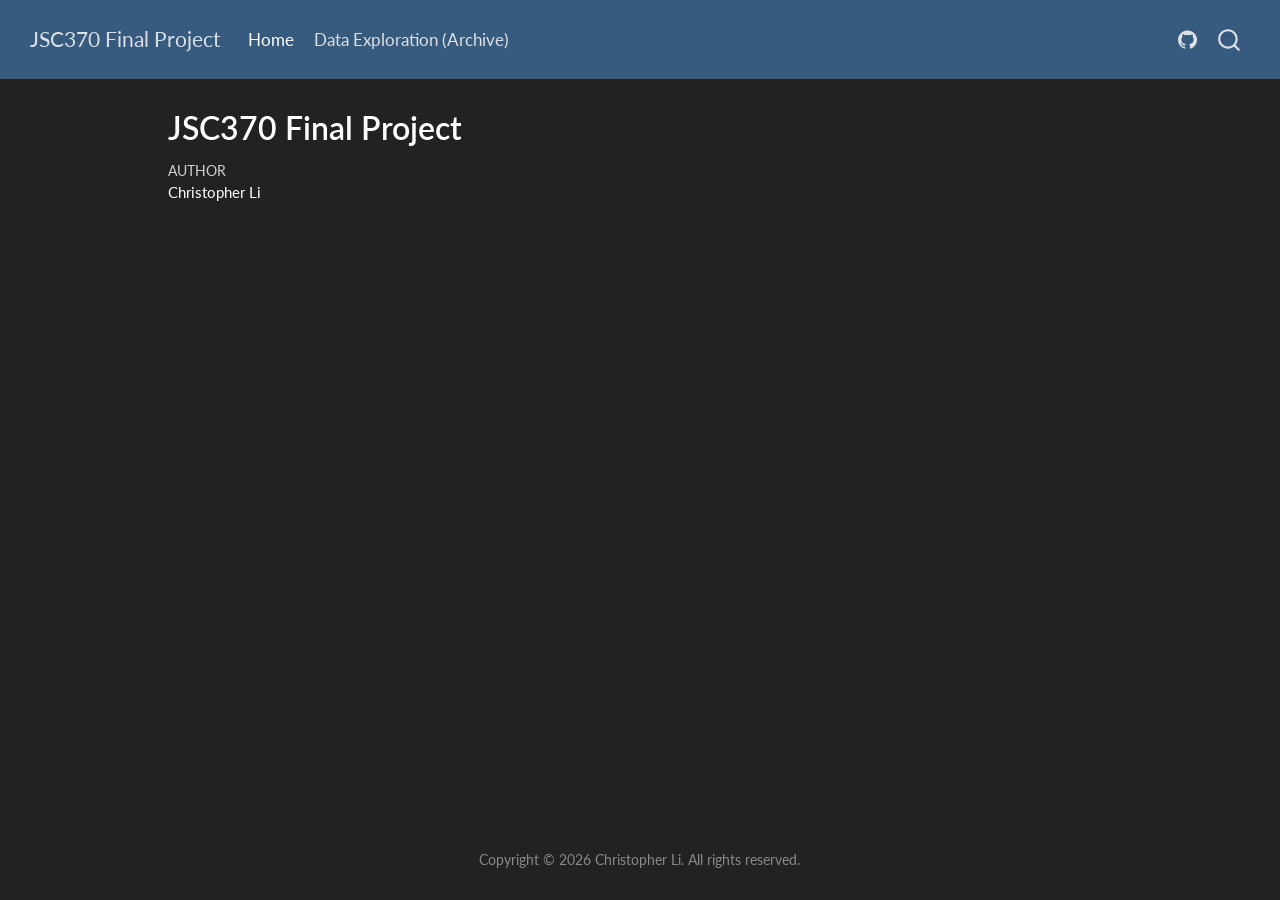
==== website/project/index.html @ fc528f71 "more updates" ====
<!DOCTYPE html>
<html xmlns="http://www.w3.org/1999/xhtml" lang="en" xml:lang="en"><head>

<meta charset="utf-8">
<meta name="generator" content="quarto-1.8.27">

<meta name="viewport" content="width=device-width, initial-scale=1.0, user-scalable=yes">

<meta name="author" content="Christopher Li">

<title>JSC370 Final Project</title>
<style>
code{white-space: pre-wrap;}
span.smallcaps{font-variant: small-caps;}
div.columns{display: flex; gap: min(4vw, 1.5em);}
div.column{flex: auto; overflow-x: auto;}
div.hanging-indent{margin-left: 1.5em; text-indent: -1.5em;}
ul.task-list{list-style: none;}
ul.task-list li input[type="checkbox"] {
  width: 0.8em;
  margin: 0 0.8em 0.2em -1em; /* quarto-specific, see https://github.com/quarto-dev/quarto-cli/issues/4556 */ 
  vertical-align: middle;
}
</style>


<script src="../site_libs/quarto-nav/quarto-nav.js"></script>
<script src="../site_libs/quarto-nav/headroom.min.js"></script>
<script src="../site_libs/clipboard/clipboard.min.js"></script>
<script src="../site_libs/quarto-search/autocomplete.umd.js"></script>
<script src="../site_libs/quarto-search/fuse.min.js"></script>
<script src="../site_libs/quarto-search/quarto-search.js"></script>
<meta name="quarto:offset" content="../">
<script src="../site_libs/quarto-html/quarto.js" type="module"></script>
<script src="../site_libs/quarto-html/tabsets/tabsets.js" type="module"></script>
<script src="../site_libs/quarto-html/axe/axe-check.js" type="module"></script>
<script src="../site_libs/quarto-html/popper.min.js"></script>
<script src="../site_libs/quarto-html/tippy.umd.min.js"></script>
<script src="../site_libs/quarto-html/anchor.min.js"></script>
<link href="../site_libs/quarto-html/tippy.css" rel="stylesheet">
<link href="../site_libs/quarto-html/quarto-syntax-highlighting-dark-4d9afe2b8d18ee9fa5d0d57b5ed4214d.css" rel="stylesheet" id="quarto-text-highlighting-styles">
<script src="../site_libs/bootstrap/bootstrap.min.js"></script>
<link href="../site_libs/bootstrap/bootstrap-icons.css" rel="stylesheet">
<link href="../site_libs/bootstrap/bootstrap-0774fc528949661fb60d8774007a227f.min.css" rel="stylesheet" append-hash="true" id="quarto-bootstrap" data-mode="dark">
<script id="quarto-search-options" type="application/json">{
  "location": "navbar",
  "copy-button": false,
  "collapse-after": 3,
  "panel-placement": "end",
  "type": "overlay",
  "limit": 50,
  "keyboard-shortcut": [
    "f",
    "/",
    "s"
  ],
  "show-item-context": false,
  "language": {
    "search-no-results-text": "No results",
    "search-matching-documents-text": "matching documents",
    "search-copy-link-title": "Copy link to search",
    "search-hide-matches-text": "Hide additional matches",
    "search-more-match-text": "more match in this document",
    "search-more-matches-text": "more matches in this document",
    "search-clear-button-title": "Clear",
    "search-text-placeholder": "",
    "search-detached-cancel-button-title": "Cancel",
    "search-submit-button-title": "Submit",
    "search-label": "Search"
  }
}</script>


<link rel="stylesheet" href="../project/styles.css">
</head>

<body class="nav-fixed quarto-light">

<div id="quarto-search-results"></div>
  <header id="quarto-header" class="headroom fixed-top">
    <nav class="navbar navbar-expand-lg " data-bs-theme="dark">
      <div class="navbar-container container-fluid">
      <div class="navbar-brand-container mx-auto">
    <a class="navbar-brand" href="../index.html">
    <span class="navbar-title">JSC370 Final Project</span>
    </a>
  </div>
            <div id="quarto-search" class="" title="Search"></div>
          <button class="navbar-toggler" type="button" data-bs-toggle="collapse" data-bs-target="#navbarCollapse" aria-controls="navbarCollapse" role="menu" aria-expanded="false" aria-label="Toggle navigation" onclick="if (window.quartoToggleHeadroom) { window.quartoToggleHeadroom(); }">
  <span class="navbar-toggler-icon"></span>
</button>
          <div class="collapse navbar-collapse" id="navbarCollapse">
            <ul class="navbar-nav navbar-nav-scroll me-auto">
  <li class="nav-item">
    <a class="nav-link active" href="../project/index.html" aria-current="page"> 
<span class="menu-text">Home</span></a>
  </li>  
  <li class="nav-item">
    <a class="nav-link" href="../data-exploration.qmd"> 
<span class="menu-text">Data Exploration (Archive)</span></a>
  </li>  
</ul>
            <ul class="navbar-nav navbar-nav-scroll ms-auto">
  <li class="nav-item compact">
    <a class="nav-link" href="https://github.com/ChristopherLi05/JSC370-Final-Project"> <i class="bi bi-github" role="img">
</i> 
<span class="menu-text"></span></a>
  </li>  
</ul>
          </div> <!-- /navcollapse -->
            <div class="quarto-navbar-tools">
</div>
      </div> <!-- /container-fluid -->
    </nav>
</header>
<!-- content -->
<div id="quarto-content" class="quarto-container page-columns page-rows-contents page-layout-article page-navbar">
<!-- sidebar -->
<!-- margin-sidebar -->
    <div id="quarto-margin-sidebar" class="sidebar margin-sidebar zindex-bottom">
        
    </div>
<!-- main -->
<main class="content" id="quarto-document-content">

<header id="title-block-header" class="quarto-title-block default">
<div class="quarto-title">
<h1 class="title">JSC370 Final Project</h1>
</div>



<div class="quarto-title-meta">

    <div>
    <div class="quarto-title-meta-heading">Author</div>
    <div class="quarto-title-meta-contents">
             <p>Christopher Li </p>
          </div>
  </div>
    
  
    
  </div>
  


</header>





</main> <!-- /main -->
<script id="quarto-html-after-body" type="application/javascript">
  window.document.addEventListener("DOMContentLoaded", function (event) {
    const icon = "";
    const anchorJS = new window.AnchorJS();
    anchorJS.options = {
      placement: 'right',
      icon: icon
    };
    anchorJS.add('.anchored');
    const isCodeAnnotation = (el) => {
      for (const clz of el.classList) {
        if (clz.startsWith('code-annotation-')) {                     
          return true;
        }
      }
      return false;
    }
    const onCopySuccess = function(e) {
      // button target
      const button = e.trigger;
      // don't keep focus
      button.blur();
      // flash "checked"
      button.classList.add('code-copy-button-checked');
      var currentTitle = button.getAttribute("title");
      button.setAttribute("title", "Copied!");
      let tooltip;
      if (window.bootstrap) {
        button.setAttribute("data-bs-toggle", "tooltip");
        button.setAttribute("data-bs-placement", "left");
        button.setAttribute("data-bs-title", "Copied!");
        tooltip = new bootstrap.Tooltip(button, 
          { trigger: "manual", 
            customClass: "code-copy-button-tooltip",
            offset: [0, -8]});
        tooltip.show();    
      }
      setTimeout(function() {
        if (tooltip) {
          tooltip.hide();
          button.removeAttribute("data-bs-title");
          button.removeAttribute("data-bs-toggle");
          button.removeAttribute("data-bs-placement");
        }
        button.setAttribute("title", currentTitle);
        button.classList.remove('code-copy-button-checked');
      }, 1000);
      // clear code selection
      e.clearSelection();
    }
    const getTextToCopy = function(trigger) {
      const outerScaffold = trigger.parentElement.cloneNode(true);
      const codeEl = outerScaffold.querySelector('code');
      for (const childEl of codeEl.children) {
        if (isCodeAnnotation(childEl)) {
          childEl.remove();
        }
      }
      return codeEl.innerText;
    }
    const clipboard = new window.ClipboardJS('.code-copy-button:not([data-in-quarto-modal])', {
      text: getTextToCopy
    });
    clipboard.on('success', onCopySuccess);
    if (window.document.getElementById('quarto-embedded-source-code-modal')) {
      const clipboardModal = new window.ClipboardJS('.code-copy-button[data-in-quarto-modal]', {
        text: getTextToCopy,
        container: window.document.getElementById('quarto-embedded-source-code-modal')
      });
      clipboardModal.on('success', onCopySuccess);
    }
      var localhostRegex = new RegExp(/^(?:http|https):\/\/localhost\:?[0-9]*\//);
      var mailtoRegex = new RegExp(/^mailto:/);
        var filterRegex = new RegExp('/' + window.location.host + '/');
      var isInternal = (href) => {
          return filterRegex.test(href) || localhostRegex.test(href) || mailtoRegex.test(href);
      }
      // Inspect non-navigation links and adorn them if external
     var links = window.document.querySelectorAll('a[href]:not(.nav-link):not(.navbar-brand):not(.toc-action):not(.sidebar-link):not(.sidebar-item-toggle):not(.pagination-link):not(.no-external):not([aria-hidden]):not(.dropdown-item):not(.quarto-navigation-tool):not(.about-link)');
      for (var i=0; i<links.length; i++) {
        const link = links[i];
        if (!isInternal(link.href)) {
          // undo the damage that might have been done by quarto-nav.js in the case of
          // links that we want to consider external
          if (link.dataset.originalHref !== undefined) {
            link.href = link.dataset.originalHref;
          }
        }
      }
    function tippyHover(el, contentFn, onTriggerFn, onUntriggerFn) {
      const config = {
        allowHTML: true,
        maxWidth: 500,
        delay: 100,
        arrow: false,
        appendTo: function(el) {
            return el.parentElement;
        },
        interactive: true,
        interactiveBorder: 10,
        theme: 'quarto',
        placement: 'bottom-start',
      };
      if (contentFn) {
        config.content = contentFn;
      }
      if (onTriggerFn) {
        config.onTrigger = onTriggerFn;
      }
      if (onUntriggerFn) {
        config.onUntrigger = onUntriggerFn;
      }
      window.tippy(el, config); 
    }
    const noterefs = window.document.querySelectorAll('a[role="doc-noteref"]');
    for (var i=0; i<noterefs.length; i++) {
      const ref = noterefs[i];
      tippyHover(ref, function() {
        // use id or data attribute instead here
        let href = ref.getAttribute('data-footnote-href') || ref.getAttribute('href');
        try { href = new URL(href).hash; } catch {}
        const id = href.replace(/^#\/?/, "");
        const note = window.document.getElementById(id);
        if (note) {
          return note.innerHTML;
        } else {
          return "";
        }
      });
    }
    const xrefs = window.document.querySelectorAll('a.quarto-xref');
    const processXRef = (id, note) => {
      // Strip column container classes
      const stripColumnClz = (el) => {
        el.classList.remove("page-full", "page-columns");
        if (el.children) {
          for (const child of el.children) {
            stripColumnClz(child);
          }
        }
      }
      stripColumnClz(note)
      if (id === null || id.startsWith('sec-')) {
        // Special case sections, only their first couple elements
        const container = document.createElement("div");
        if (note.children && note.children.length > 2) {
          container.appendChild(note.children[0].cloneNode(true));
          for (let i = 1; i < note.children.length; i++) {
            const child = note.children[i];
            if (child.tagName === "P" && child.innerText === "") {
              continue;
            } else {
              container.appendChild(child.cloneNode(true));
              break;
            }
          }
          if (window.Quarto?.typesetMath) {
            window.Quarto.typesetMath(container);
          }
          return container.innerHTML
        } else {
          if (window.Quarto?.typesetMath) {
            window.Quarto.typesetMath(note);
          }
          return note.innerHTML;
        }
      } else {
        // Remove any anchor links if they are present
        const anchorLink = note.querySelector('a.anchorjs-link');
        if (anchorLink) {
          anchorLink.remove();
        }
        if (window.Quarto?.typesetMath) {
          window.Quarto.typesetMath(note);
        }
        if (note.classList.contains("callout")) {
          return note.outerHTML;
        } else {
          return note.innerHTML;
        }
      }
    }
    for (var i=0; i<xrefs.length; i++) {
      const xref = xrefs[i];
      tippyHover(xref, undefined, function(instance) {
        instance.disable();
        let url = xref.getAttribute('href');
        let hash = undefined; 
        if (url.startsWith('#')) {
          hash = url;
        } else {
          try { hash = new URL(url).hash; } catch {}
        }
        if (hash) {
          const id = hash.replace(/^#\/?/, "");
          const note = window.document.getElementById(id);
          if (note !== null) {
            try {
              const html = processXRef(id, note.cloneNode(true));
              instance.setContent(html);
            } finally {
              instance.enable();
              instance.show();
            }
          } else {
            // See if we can fetch this
            fetch(url.split('#')[0])
            .then(res => res.text())
            .then(html => {
              const parser = new DOMParser();
              const htmlDoc = parser.parseFromString(html, "text/html");
              const note = htmlDoc.getElementById(id);
              if (note !== null) {
                const html = processXRef(id, note);
                instance.setContent(html);
              } 
            }).finally(() => {
              instance.enable();
              instance.show();
            });
          }
        } else {
          // See if we can fetch a full url (with no hash to target)
          // This is a special case and we should probably do some content thinning / targeting
          fetch(url)
          .then(res => res.text())
          .then(html => {
            const parser = new DOMParser();
            const htmlDoc = parser.parseFromString(html, "text/html");
            const note = htmlDoc.querySelector('main.content');
            if (note !== null) {
              // This should only happen for chapter cross references
              // (since there is no id in the URL)
              // remove the first header
              if (note.children.length > 0 && note.children[0].tagName === "HEADER") {
                note.children[0].remove();
              }
              const html = processXRef(null, note);
              instance.setContent(html);
            } 
          }).finally(() => {
            instance.enable();
            instance.show();
          });
        }
      }, function(instance) {
      });
    }
        let selectedAnnoteEl;
        const selectorForAnnotation = ( cell, annotation) => {
          let cellAttr = 'data-code-cell="' + cell + '"';
          let lineAttr = 'data-code-annotation="' +  annotation + '"';
          const selector = 'span[' + cellAttr + '][' + lineAttr + ']';
          return selector;
        }
        const selectCodeLines = (annoteEl) => {
          const doc = window.document;
          const targetCell = annoteEl.getAttribute("data-target-cell");
          const targetAnnotation = annoteEl.getAttribute("data-target-annotation");
          const annoteSpan = window.document.querySelector(selectorForAnnotation(targetCell, targetAnnotation));
          const lines = annoteSpan.getAttribute("data-code-lines").split(",");
          const lineIds = lines.map((line) => {
            return targetCell + "-" + line;
          })
          let top = null;
          let height = null;
          let parent = null;
          if (lineIds.length > 0) {
              //compute the position of the single el (top and bottom and make a div)
              const el = window.document.getElementById(lineIds[0]);
              top = el.offsetTop;
              height = el.offsetHeight;
              parent = el.parentElement.parentElement;
            if (lineIds.length > 1) {
              const lastEl = window.document.getElementById(lineIds[lineIds.length - 1]);
              const bottom = lastEl.offsetTop + lastEl.offsetHeight;
              height = bottom - top;
            }
            if (top !== null && height !== null && parent !== null) {
              // cook up a div (if necessary) and position it 
              let div = window.document.getElementById("code-annotation-line-highlight");
              if (div === null) {
                div = window.document.createElement("div");
                div.setAttribute("id", "code-annotation-line-highlight");
                div.style.position = 'absolute';
                parent.appendChild(div);
              }
              div.style.top = top - 2 + "px";
              div.style.height = height + 4 + "px";
              div.style.left = 0;
              let gutterDiv = window.document.getElementById("code-annotation-line-highlight-gutter");
              if (gutterDiv === null) {
                gutterDiv = window.document.createElement("div");
                gutterDiv.setAttribute("id", "code-annotation-line-highlight-gutter");
                gutterDiv.style.position = 'absolute';
                const codeCell = window.document.getElementById(targetCell);
                const gutter = codeCell.querySelector('.code-annotation-gutter');
                gutter.appendChild(gutterDiv);
              }
              gutterDiv.style.top = top - 2 + "px";
              gutterDiv.style.height = height + 4 + "px";
            }
            selectedAnnoteEl = annoteEl;
          }
        };
        const unselectCodeLines = () => {
          const elementsIds = ["code-annotation-line-highlight", "code-annotation-line-highlight-gutter"];
          elementsIds.forEach((elId) => {
            const div = window.document.getElementById(elId);
            if (div) {
              div.remove();
            }
          });
          selectedAnnoteEl = undefined;
        };
          // Handle positioning of the toggle
      window.addEventListener(
        "resize",
        throttle(() => {
          elRect = undefined;
          if (selectedAnnoteEl) {
            selectCodeLines(selectedAnnoteEl);
          }
        }, 10)
      );
      function throttle(fn, ms) {
      let throttle = false;
      let timer;
        return (...args) => {
          if(!throttle) { // first call gets through
              fn.apply(this, args);
              throttle = true;
          } else { // all the others get throttled
              if(timer) clearTimeout(timer); // cancel #2
              timer = setTimeout(() => {
                fn.apply(this, args);
                timer = throttle = false;
              }, ms);
          }
        };
      }
        // Attach click handler to the DT
        const annoteDls = window.document.querySelectorAll('dt[data-target-cell]');
        for (const annoteDlNode of annoteDls) {
          annoteDlNode.addEventListener('click', (event) => {
            const clickedEl = event.target;
            if (clickedEl !== selectedAnnoteEl) {
              unselectCodeLines();
              const activeEl = window.document.querySelector('dt[data-target-cell].code-annotation-active');
              if (activeEl) {
                activeEl.classList.remove('code-annotation-active');
              }
              selectCodeLines(clickedEl);
              clickedEl.classList.add('code-annotation-active');
            } else {
              // Unselect the line
              unselectCodeLines();
              clickedEl.classList.remove('code-annotation-active');
            }
          });
        }
    const findCites = (el) => {
      const parentEl = el.parentElement;
      if (parentEl) {
        const cites = parentEl.dataset.cites;
        if (cites) {
          return {
            el,
            cites: cites.split(' ')
          };
        } else {
          return findCites(el.parentElement)
        }
      } else {
        return undefined;
      }
    };
    var bibliorefs = window.document.querySelectorAll('a[role="doc-biblioref"]');
    for (var i=0; i<bibliorefs.length; i++) {
      const ref = bibliorefs[i];
      const citeInfo = findCites(ref);
      if (citeInfo) {
        tippyHover(citeInfo.el, function() {
          var popup = window.document.createElement('div');
          citeInfo.cites.forEach(function(cite) {
            var citeDiv = window.document.createElement('div');
            citeDiv.classList.add('hanging-indent');
            citeDiv.classList.add('csl-entry');
            var biblioDiv = window.document.getElementById('ref-' + cite);
            if (biblioDiv) {
              citeDiv.innerHTML = biblioDiv.innerHTML;
            }
            popup.appendChild(citeDiv);
          });
          return popup.innerHTML;
        });
      }
    }
  });
  </script>
</div> <!-- /content -->
<footer class="footer">
  <div class="nav-footer">
    <div class="nav-footer-left">
      &nbsp;
    </div>   
    <div class="nav-footer-center">
<p>Copyright © 2026 Christopher Li. All rights reserved.</p>
</div>
    <div class="nav-footer-right">
      &nbsp;
    </div>
  </div>
</footer>




</body></html>
---- website/site_libs/quarto-html/tippy.css ----
.tippy-box[data-animation=fade][data-state=hidden]{opacity:0}[data-tippy-root]{max-width:calc(100vw - 10px)}.tippy-box{position:relative;background-color:#333;color:#fff;border-radius:4px;font-size:14px;line-height:1.4;white-space:normal;outline:0;transition-property:transform,visibility,opacity}.tippy-box[data-placement^=top]>.tippy-arrow{bottom:0}.tippy-box[data-placement^=top]>.tippy-arrow:before{bottom:-7px;left:0;border-width:8px 8px 0;border-top-color:initial;transform-origin:center top}.tippy-box[data-placement^=bottom]>.tippy-arrow{top:0}.tippy-box[data-placement^=bottom]>.tippy-arrow:before{top:-7px;left:0;border-width:0 8px 8px;border-bottom-color:initial;transform-origin:center bottom}.tippy-box[data-placement^=left]>.tippy-arrow{right:0}.tippy-box[data-placement^=left]>.tippy-arrow:before{border-width:8px 0 8px 8px;border-left-color:initial;right:-7px;transform-origin:center left}.tippy-box[data-placement^=right]>.tippy-arrow{left:0}.tippy-box[data-placement^=right]>.tippy-arrow:before{left:-7px;border-width:8px 8px 8px 0;border-right-color:initial;transform-origin:center right}.tippy-box[data-inertia][data-state=visible]{transition-timing-function:cubic-bezier(.54,1.5,.38,1.11)}.tippy-arrow{width:16px;height:16px;color:#333}.tippy-arrow:before{content:"";position:absolute;border-color:transparent;border-style:solid}.tippy-content{position:relative;padding:5px 9px;z-index:1}
---- website/site_libs/quarto-html/quarto-syntax-highlighting-dark-4d9afe2b8d18ee9fa5d0d57b5ed4214d.css ----
/* quarto syntax highlight colors */
:root {
  --quarto-hl-al-color: #f07178;
  --quarto-hl-an-color: #d4d0ab;
  --quarto-hl-at-color: #00e0e0;
  --quarto-hl-bn-color: #d4d0ab;
  --quarto-hl-bu-color: #abe338;
  --quarto-hl-ch-color: #abe338;
  --quarto-hl-co-color: #f8f8f2;
  --quarto-hl-cv-color: #ffd700;
  --quarto-hl-cn-color: #ffd700;
  --quarto-hl-cf-color: #ffa07a;
  --quarto-hl-dt-color: #ffa07a;
  --quarto-hl-dv-color: #d4d0ab;
  --quarto-hl-do-color: #f8f8f2;
  --quarto-hl-er-color: #f07178;
  --quarto-hl-ex-color: #00e0e0;
  --quarto-hl-fl-color: #d4d0ab;
  --quarto-hl-fu-color: #ffa07a;
  --quarto-hl-im-color: #abe338;
  --quarto-hl-in-color: #d4d0ab;
  --quarto-hl-kw-color: #ffa07a;
  --quarto-hl-op-color: #ffa07a;
  --quarto-hl-ot-color: #00e0e0;
  --quarto-hl-pp-color: #dcc6e0;
  --quarto-hl-re-color: #00e0e0;
  --quarto-hl-sc-color: #abe338;
  --quarto-hl-ss-color: #abe338;
  --quarto-hl-st-color: #abe338;
  --quarto-hl-va-color: #00e0e0;
  --quarto-hl-vs-color: #abe338;
  --quarto-hl-wa-color: #dcc6e0;
}

/* other quarto variables */
:root {
  --quarto-font-monospace: SFMono-Regular, Menlo, Monaco, Consolas, "Liberation Mono", "Courier New", monospace;
}

/* syntax highlight based on Pandoc's rules */
pre > code.sourceCode > span {
  color: #f8f8f2;
}

code.sourceCode > span {
  color: #f8f8f2;
}

div.sourceCode,
div.sourceCode pre.sourceCode {
  color: #f8f8f2;
}

/* Normal */
code span {
  color: #f8f8f2;
}

/* Alert */
code span.al {
  color: #f07178;
}

/* Annotation */
code span.an {
  color: #d4d0ab;
}

/* Attribute */
code span.at {
  color: #00e0e0;
}

/* BaseN */
code span.bn {
  color: #d4d0ab;
}

/* BuiltIn */
code span.bu {
  color: #abe338;
}

/* ControlFlow */
code span.cf {
  font-weight: bold;
  color: #ffa07a;
}

/* Char */
code span.ch {
  color: #abe338;
}

/* Constant */
code span.cn {
  color: #ffd700;
}

/* Comment */
code span.co {
  font-style: italic;
  color: #f8f8f2;
}

/* CommentVar */
code span.cv {
  color: #ffd700;
}

/* Documentation */
code span.do {
  color: #f8f8f2;
}

/* DataType */
code span.dt {
  color: #ffa07a;
}

/* DecVal */
code span.dv {
  color: #d4d0ab;
}

/* Error */
code span.er {
  color: #f07178;
  text-decoration: underline;
}

/* Extension */
code span.ex {
  font-weight: bold;
  color: #00e0e0;
}

/* Float */
code span.fl {
  color: #d4d0ab;
}

/* Function */
code span.fu {
  color: #ffa07a;
}

/* Import */
code span.im {
  color: #abe338;
}

/* Information */
code span.in {
  color: #d4d0ab;
}

/* Keyword */
code span.kw {
  font-weight: bold;
  color: #ffa07a;
}

/* Operator */
code span.op {
  color: #ffa07a;
}

/* Other */
code span.ot {
  color: #00e0e0;
}

/* Preprocessor */
code span.pp {
  color: #dcc6e0;
}

/* RegionMarker */
code span.re {
  background-color: #f8f8f2;
  color: #00e0e0;
}

/* SpecialChar */
code span.sc {
  color: #abe338;
}

/* SpecialString */
code span.ss {
  color: #abe338;
}

/* String */
code span.st {
  color: #abe338;
}

/* Variable */
code span.va {
  color: #00e0e0;
}

/* VerbatimString */
code span.vs {
  color: #abe338;
}

/* Warning */
code span.wa {
  color: #dcc6e0;
}

.prevent-inlining {
  content: "</";
}

/*# sourceMappingURL=86edf53ecdff796acf02dbceed379426.css.map */
---- website/project/styles.css ----
h1 {
  font-size: 32px;
}
h1.title {
  font-size: 32px;
}
h2 {
  font-size: 28px;
}
h3 {
  font-size: 24px;
  font-style: bold;
  font-weight: 200;
}
h4 {
  font-size: 20px;
}
h5 {
  font-size: 16px;
}
h6 {
  font-size: 12px;
}
img {
    display: block;
    margin: auto;
}

img-circle {
    border-radius: 50%;
}

code { /* Code block */
    font-size: 15px;
}
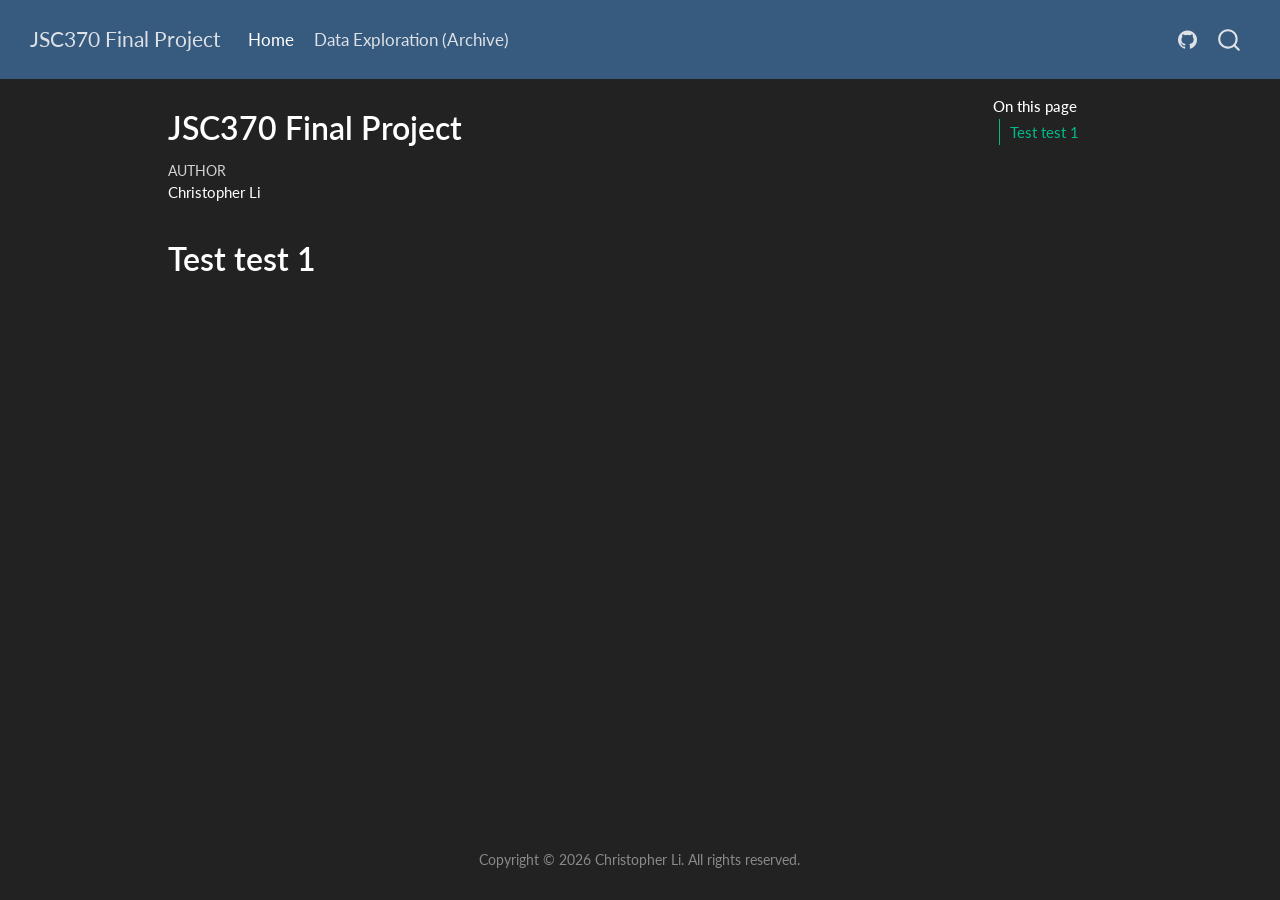
==== commit 486d4ba7: "move data exploration to qmd" ====
--- a/website/project/index.html
+++ b/website/project/index.html
@@ -96,7 +96,7 @@
 <span class="menu-text">Home</span></a>
   </li>  
   <li class="nav-item">
-    <a class="nav-link" href="../data-exploration.qmd"> 
+    <a class="nav-link" href="../project/data_exploration.html"> 
 <span class="menu-text">Data Exploration (Archive)</span></a>
   </li>  
 </ul>
@@ -117,8 +117,14 @@
 <div id="quarto-content" class="quarto-container page-columns page-rows-contents page-layout-article page-navbar">
 <!-- sidebar -->
 <!-- margin-sidebar -->
-    <div id="quarto-margin-sidebar" class="sidebar margin-sidebar zindex-bottom">
-        
+    <div id="quarto-margin-sidebar" class="sidebar margin-sidebar">
+        <nav id="TOC" role="doc-toc" class="toc-active">
+    <h2 id="toc-title">On this page</h2>
+   
+  <ul>
+  <li><a href="#test-test-1" id="toc-test-test-1" class="nav-link active" data-scroll-target="#test-test-1">Test test 1</a></li>
+  </ul>
+</nav>
     </div>
 <!-- main -->
 <main class="content" id="quarto-document-content">
@@ -148,8 +154,11 @@
 </header>
 
 
-
-
+<section id="test-test-1" class="level1">
+<h1>Test test 1</h1>
+
+
+</section>
 
 </main> <!-- /main -->
 <script id="quarto-html-after-body" type="application/javascript">
